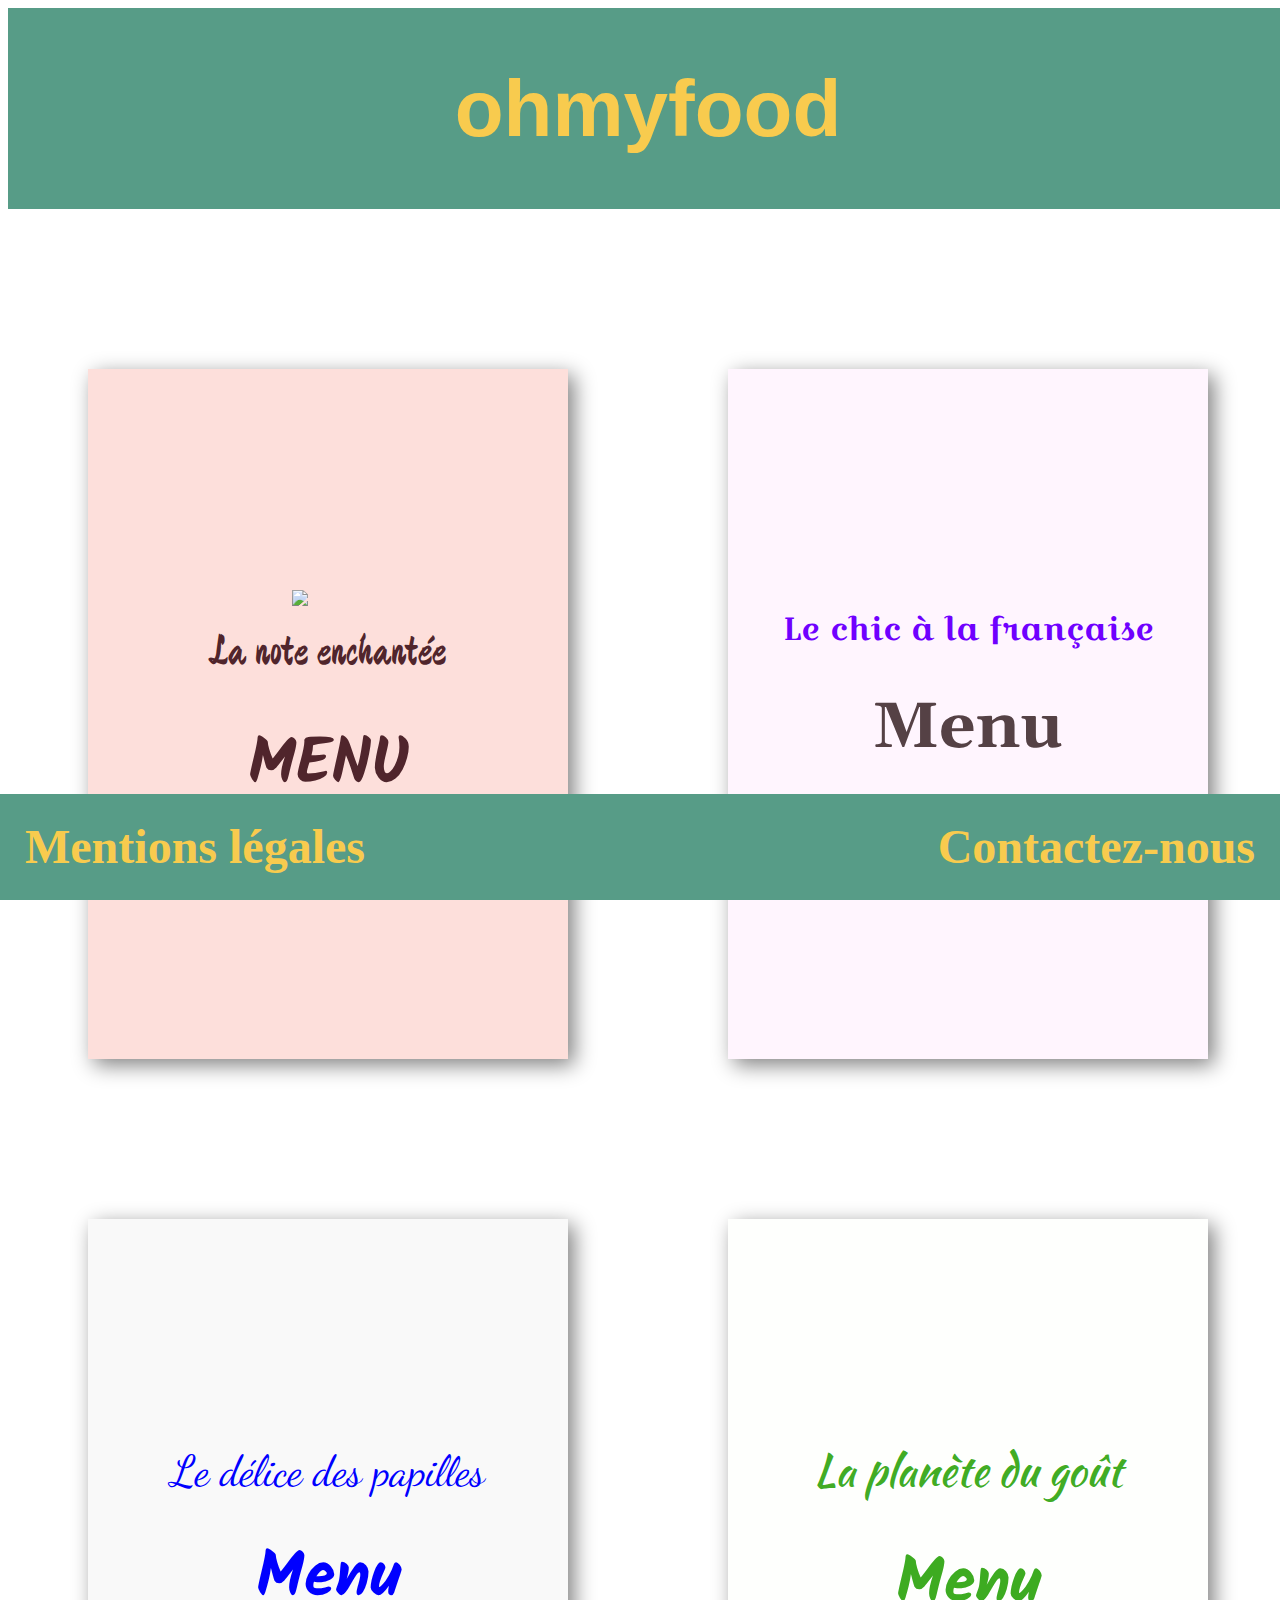
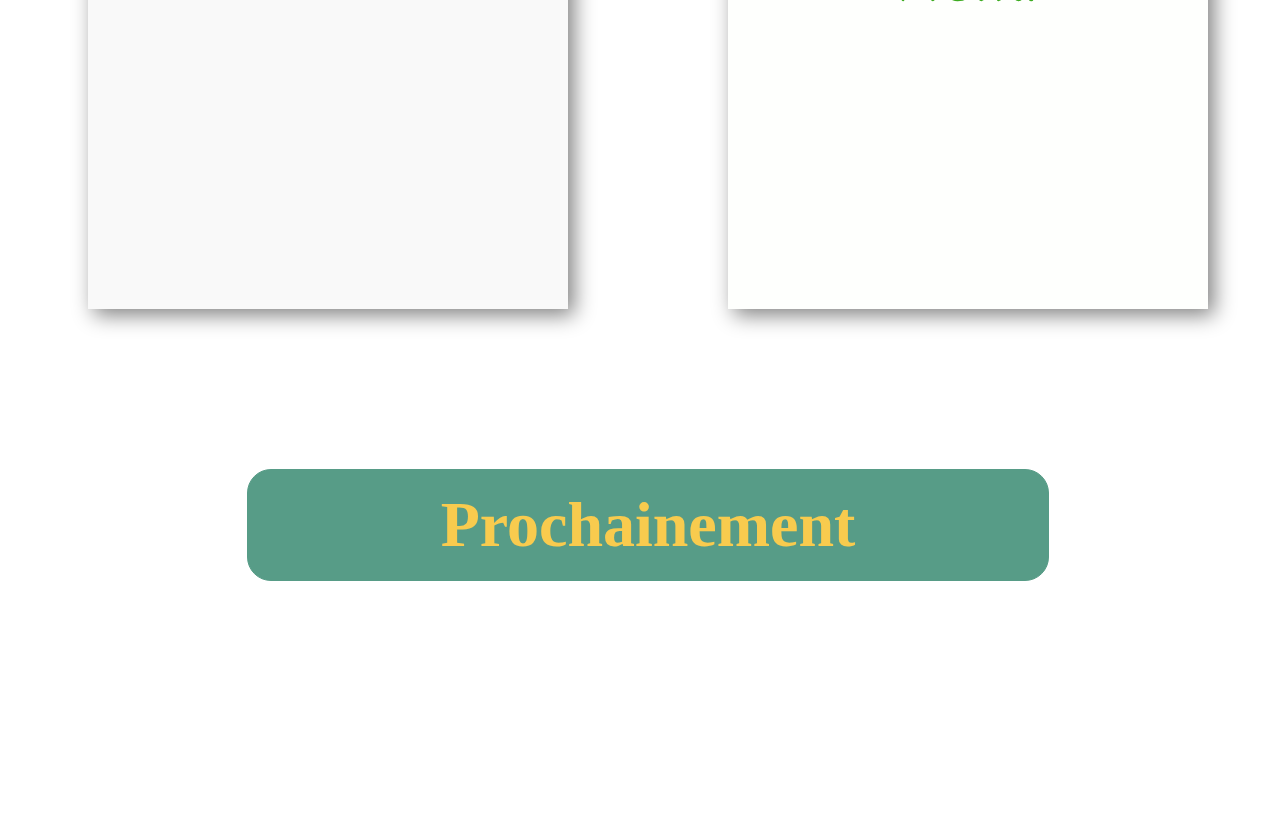
==== index.html @ 4e22b582 "animations surlignement + zoo menu" ====
<!DOCTYPE html>
<html lang="en">
<head>
    <meta charset="UTF-8">
    <meta name="viewport" content="width=device-width, initial-scale=1.0">
    <title>ohmyfood</title>
    <link rel="stylesheet" href="style.css">
    <link href="https://fonts.googleapis.com/css?family=Croissant+One&display=swap" rel="stylesheet">
    <link href="https://fonts.googleapis.com/css?family=Gelasio&display=swap" rel="stylesheet">
    <link href="https://fonts.googleapis.com/css?family=Dancing+Script&display=swap" rel="stylesheet">
    <link href="https://fonts.googleapis.com/css?family=Devonshire&display=swap" rel="stylesheet">
    <link href="https://fonts.googleapis.com/css?family=Kaushan+Script&display=swap" rel="stylesheet">
    <link href="https://fonts.googleapis.com/css?family=Kalam&display=swap" rel="stylesheet">
    <link href="https://fonts.googleapis.com/css?family=Farsan&display=swap" rel="stylesheet">
    <link href="https://fonts.googleapis.com/css?family=Roboto+Slab&display=swap" rel="stylesheet">

    

</head>
<body>
    <header class="header">
        <h1 class="header__heading">ohmyfood</h1>
    </header>

    <section class="container">
        
        <article class="menu-prev1">
            <a href="menu-1.html" class="link">
                <i class="far fa-music fa-4x"></i>
                <img src="images/Note-music.png" class="note-music">
                <p class="menu-prev1__p">La note enchantée</p>
                <h2 class="menu-prev1__h2">MENU</h2>
            </a>
        </article>
        
<!--
        <article>
            <a href="menu-1.html"><img src="images/menu-1b.png" alt="image_menu"/></a>
        </article>
-->
        <article class="menu-prev2">
            <a href="menu-2.html">
                <p class="menu-prev2__p">Le chic à la française</p>
                <h2 class="menu-prev2__h2">Menu</h2>
            </a>
        </article>


        
        <article class="menu-prev3">
            <a href="menu-3.html">
                <p class="menu-prev3__p">Le délice des papilles</p>
                <h2 class="menu-prev3__h2">Menu</h2>
            </a>
        </article>
        

        
        <article class="menu-prev4">
            <a href="menu-4.html">
                <p class="menu-prev4__p">La planète du goût</p>
                <h2 class="menu-prev4__h2">Menu</h2>
            </a>
        </article>
        

    </section>
    
    <aside class="soon">
        <div>
            <a href="soon.html"><h2>Prochainement</h2></a>
        </div>
    </aside>
    

    <footer class="">
        <a href="mentionleg.html"><h3>Mentions légales</h3></a>
        <a href="mailto:kaba.ahmed@gmail.com"><h3>Contactez-nous</h3></a>
    </footer>
</body>
</html>
---- style.css ----
@charset "UTF-8";
/*---------- Google fonts & Fontsawesome ----------*/
/* Google fonts 

font-family: 'Croissant One', cursive;
font-family: 'Gelasio', serif;
font-family: 'Dancing Script', cursive;
font-family: 'Devonshire', cursive;
font-family: 'Kaushan Script', cursive;
font-family: 'Roboto Slab', serif;
font-family: 'Kalam', cursive;
font-family: 'Farsan', cursive;
*/
/*---------- Variables ----------*/
/* variables -- couleurs principales header/ aside/ footer */
/* variables -- menu-prev--background-color*/
/* variables -- menu-prev--font-family */
/* variables -- menu-prev--color */
/* variables -- menu-prev--size par défaut */
/*---------- Selecteurs ----------*/
.btn {
  background: #579C87;
  color: #F8CB4E;
  text-align: center;
}

.btn-wide {
  width: 400px;
}

.btn-rounded {
  border-radius: 1.5rem;
}

.border {
  border: 1px black solid;
}

/*---------- @mixin ----------*/
/*@mixin menu-prev ($color){
    width: 480px;
    height: 690px;
    text-align: center;
    display: flex;
    flex-direction: column;
    justify-content: center;
    box-shadow: 6px 6px 20px grey;
    background: $color;
    margin: 5em;
    &:hover {
        opacity: 0.7;
    }
    a {
        transform: scale(1);
        transition: transform 300ms;
        &:hover {
            transform: scale(1.3);
        }
    }*/
/*transform: scale();
    transition: transform 300ms;
    &:hover {
        transform: scale(1.15);
    }*/
/*---------- propriétés css ----------*/
/*---------- body */
body {
  width: 100%;
}

/*---------- header */
.header {
  background: #579C87;
  color: #F8CB4E;
  text-align: center;
  margin-bottom: 5em;
  border: 1px #579C87 solid;
}

.header__heading {
  font-size: 5em;
  font-family: arial;
  font-weight: bold;
}

/*---------- container */
.container {
  display: -webkit-box;
  display: -ms-flexbox;
  display: flex;
  -ms-flex-wrap: wrap;
      flex-wrap: wrap;
  -webkit-box-pack: center;
      -ms-flex-pack: center;
          justify-content: center;
  margin: auto;
  margin-bottom: 5em;
  width: 100%;
}

.note-music {
  width: 15%;
  margin: auto;
  margin-bottom: 1em;
  margin-top: 2em;
}

.menu-prev1 {
  width: 480px;
  height: 690px;
  text-align: center;
  display: -webkit-box;
  display: -ms-flexbox;
  display: flex;
  -webkit-box-orient: vertical;
  -webkit-box-direction: normal;
      -ms-flex-direction: column;
          flex-direction: column;
  -webkit-box-pack: center;
      -ms-flex-pack: center;
          justify-content: center;
  -webkit-box-shadow: 6px 6px 20px grey;
          box-shadow: 6px 6px 20px grey;
  background: #fddfdb;
  margin: 5em;
  opacity: 1;
  -webkit-transition: opacity 1000ms;
  transition: opacity 1000ms;
  -webkit-transform: scale();
          transform: scale();
  -webkit-transition: -webkit-transform 300ms;
  transition: -webkit-transform 300ms;
  transition: transform 300ms;
  transition: transform 300ms, -webkit-transform 300ms;
}

.menu-prev1:hover {
  opacity: 0.5;
}

.menu-prev1 a {
  -webkit-transform: scale(1);
          transform: scale(1);
  -webkit-transition: 800ms;
  transition: 800ms;
  width: 100%;
  height: 100%;
  display: -webkit-box;
  display: -ms-flexbox;
  display: flex;
  -webkit-box-orient: vertical;
  -webkit-box-direction: normal;
      -ms-flex-direction: column;
          flex-direction: column;
  -webkit-box-pack: center;
      -ms-flex-pack: center;
          justify-content: center;
}

.menu-prev1 a:hover {
  -webkit-transform: scale(1.2);
          transform: scale(1.2);
}

.menu-prev1:hover + .link {
  -webkit-transform: scale(1.3);
          transform: scale(1.3);
}

.menu-prev1__p {
  font-family: "Devonshire", cursive;
  font-weight: normal;
  font-size: 2.7em;
  margin-bottom: -0.5em;
  margin-top: 0em;
  color: #50252c;
}

.menu-prev1__h2 {
  font-family: "Kalam", cursive;
  color: #50252c;
  font-size: 4em;
}

.menu-prev2 {
  width: 480px;
  height: 690px;
  text-align: center;
  display: -webkit-box;
  display: -ms-flexbox;
  display: flex;
  -webkit-box-orient: vertical;
  -webkit-box-direction: normal;
      -ms-flex-direction: column;
          flex-direction: column;
  -webkit-box-pack: center;
      -ms-flex-pack: center;
          justify-content: center;
  -webkit-box-shadow: 6px 6px 20px grey;
          box-shadow: 6px 6px 20px grey;
  background: #FFF5FE;
  margin: 5em;
  opacity: 1;
  -webkit-transition: opacity 1000ms;
  transition: opacity 1000ms;
}

.menu-prev2:hover {
  opacity: 0.5;
}

.menu-prev2 a {
  -webkit-transform: scale(1);
          transform: scale(1);
  -webkit-transition: 800ms;
  transition: 800ms;
  width: 100%;
  height: 100%;
  display: -webkit-box;
  display: -ms-flexbox;
  display: flex;
  -webkit-box-orient: vertical;
  -webkit-box-direction: normal;
      -ms-flex-direction: column;
          flex-direction: column;
  -webkit-box-pack: center;
      -ms-flex-pack: center;
          justify-content: center;
}

.menu-prev2 a:hover {
  -webkit-transform: scale(1.2);
          transform: scale(1.2);
}

.menu-prev2__p {
  font-family: "Croissant One", cursive;
  font-weight: normal;
  font-size: 2em;
  margin-bottom: -0.5em;
  margin-top: 0em;
  color: #6f00ff;
}

.menu-prev2__h2 {
  font-family: "Gelasio", serif;
  color: #554145;
  font-size: 4em;
}

.menu-prev3 {
  width: 480px;
  height: 690px;
  text-align: center;
  display: -webkit-box;
  display: -ms-flexbox;
  display: flex;
  -webkit-box-orient: vertical;
  -webkit-box-direction: normal;
      -ms-flex-direction: column;
          flex-direction: column;
  -webkit-box-pack: center;
      -ms-flex-pack: center;
          justify-content: center;
  -webkit-box-shadow: 6px 6px 20px grey;
          box-shadow: 6px 6px 20px grey;
  background: #F9F9F9;
  margin: 5em;
  opacity: 1;
  -webkit-transition: opacity 1000ms;
  transition: opacity 1000ms;
}

.menu-prev3:hover {
  opacity: 0.5;
}

.menu-prev3 a {
  -webkit-transform: scale(1);
          transform: scale(1);
  -webkit-transition: 800ms;
  transition: 800ms;
  width: 100%;
  height: 100%;
  display: -webkit-box;
  display: -ms-flexbox;
  display: flex;
  -webkit-box-orient: vertical;
  -webkit-box-direction: normal;
      -ms-flex-direction: column;
          flex-direction: column;
  -webkit-box-pack: center;
      -ms-flex-pack: center;
          justify-content: center;
}

.menu-prev3 a:hover {
  -webkit-transform: scale(1.2);
          transform: scale(1.2);
}

.menu-prev3__p {
  font-family: "Dancing Script", cursive;
  font-weight: normal;
  font-size: 2.7em;
  margin-bottom: -0.5em;
  margin-top: 0em;
  color: blue;
}

.menu-prev3__h2 {
  font-family: "Kalam", cursive;
  color: blue;
  font-size: 4em;
}

.menu-prev4 {
  width: 480px;
  height: 690px;
  text-align: center;
  display: -webkit-box;
  display: -ms-flexbox;
  display: flex;
  -webkit-box-orient: vertical;
  -webkit-box-direction: normal;
      -ms-flex-direction: column;
          flex-direction: column;
  -webkit-box-pack: center;
      -ms-flex-pack: center;
          justify-content: center;
  -webkit-box-shadow: 6px 6px 20px grey;
          box-shadow: 6px 6px 20px grey;
  background: #FEFFFD;
  margin: 5em;
  opacity: 1;
  -webkit-transition: opacity 1000ms;
  transition: opacity 1000ms;
}

.menu-prev4:hover {
  opacity: 0.5;
}

.menu-prev4 a {
  -webkit-transform: scale(1);
          transform: scale(1);
  -webkit-transition: 800ms;
  transition: 800ms;
  width: 100%;
  height: 100%;
  display: -webkit-box;
  display: -ms-flexbox;
  display: flex;
  -webkit-box-orient: vertical;
  -webkit-box-direction: normal;
      -ms-flex-direction: column;
          flex-direction: column;
  -webkit-box-pack: center;
      -ms-flex-pack: center;
          justify-content: center;
}

.menu-prev4 a:hover {
  -webkit-transform: scale(1.2);
          transform: scale(1.2);
}

.menu-prev4__p {
  font-family: "Kaushan Script", cursive;
  font-weight: normal;
  font-size: 2.7em;
  margin-bottom: -0.5em;
  margin-top: 0em;
  color: rgba(59, 170, 31, 0.993);
}

.menu-prev4__h2 {
  font-family: "Kalam", cursive;
  color: rgba(59, 170, 31, 0.993);
  font-size: 4em;
}

/*---------- Prochainement */
.soon {
  background: #579C87;
  color: #F8CB4E;
  text-align: center;
  width: 800px;
  margin: auto;
  margin-bottom: 15em;
  line-height: 0.2rem;
  border-radius: 1.5rem;
  border: 1px #579C87 solid;
}

.soon h2 {
  font-size: 4rem;
}

/*---------- Footer */
footer {
  background: #579C87;
  display: -webkit-box;
  display: -ms-flexbox;
  display: flex;
  -webkit-box-pack: justify;
      -ms-flex-pack: justify;
          justify-content: space-between;
  padding-left: 1.5em;
  padding-right: 1.5em;
  line-height: 0.5rem;
  position: fixed;
  bottom: 0em;
  right: 0em;
  left: 0em;
  border: 1px #579C87 solid;
}

h3 {
  font-size: 3rem;
  text-align: justify;
}

a {
  text-decoration: none;
  color: #F8CB4E;
}
/*# sourceMappingURL=style.css.map */
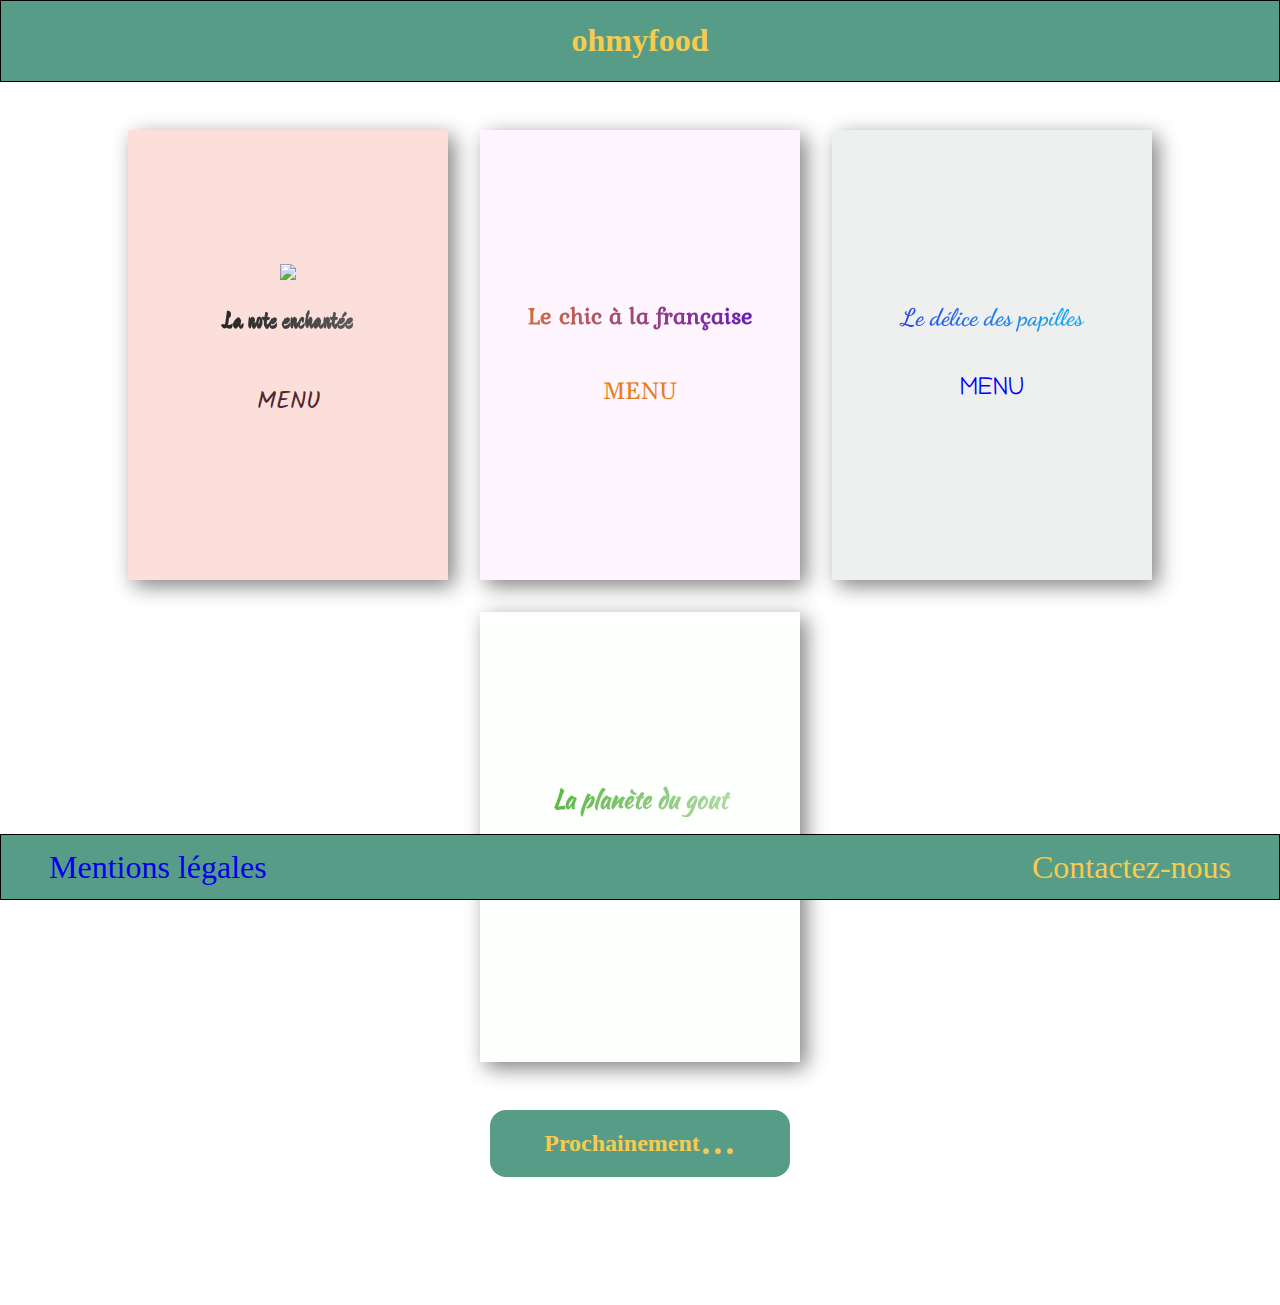
==== commit e7ea19b5: "modification police" ====
--- a/index.html
+++ b/index.html
@@ -1,81 +1,74 @@
 <!DOCTYPE html>
-<html lang="en">
+<html lang="fr">
 <head>
     <meta charset="UTF-8">
     <meta name="viewport" content="width=device-width, initial-scale=1.0">
     <title>ohmyfood</title>
     <link rel="stylesheet" href="style.css">
-    <link href="https://fonts.googleapis.com/css?family=Croissant+One&display=swap" rel="stylesheet">
-    <link href="https://fonts.googleapis.com/css?family=Gelasio&display=swap" rel="stylesheet">
-    <link href="https://fonts.googleapis.com/css?family=Dancing+Script&display=swap" rel="stylesheet">
-    <link href="https://fonts.googleapis.com/css?family=Devonshire&display=swap" rel="stylesheet">
-    <link href="https://fonts.googleapis.com/css?family=Kaushan+Script&display=swap" rel="stylesheet">
-    <link href="https://fonts.googleapis.com/css?family=Kalam&display=swap" rel="stylesheet">
-    <link href="https://fonts.googleapis.com/css?family=Farsan&display=swap" rel="stylesheet">
-    <link href="https://fonts.googleapis.com/css?family=Roboto+Slab&display=swap" rel="stylesheet">
-
-    
-
+    <link href="https://fonts.googleapis.com/css?family=Kaushan+Script%7CChilanka%7CDancing+Script:500%7CKurale%7CAbril+Fatface%7CItim%7CDevonshire%7CMontserrat:400,500,600,700&display=swap" rel="stylesheet">
+    <link href="https://fonts.googleapis.com/css?family=Gelasio|Kalam&display=swap" rel="stylesheet">
 </head>
 <body>
-    <header class="header">
-        <h1 class="header__heading">ohmyfood</h1>
+    <header class="main_header">
+        <h1 class="main_header__heading">ohmyfood</h1>
     </header>
 
     <section class="container">
-        
-        <article class="menu-prev1">
-            <a href="menu-1.html" class="link">
-                <i class="far fa-music fa-4x"></i>
-                <img src="images/Note-music.png" class="note-music">
-                <p class="menu-prev1__p">La note enchantée</p>
-                <h2 class="menu-prev1__h2">MENU</h2>
+        <article class="menu menu1">
+            <a href="menu1.html">
+                <div class="menu__ico"><img src="images/Note-music.png" class="note_music"></div>
+                <h2 class="menu__titre">La note enchantée</h2>
+                <p class="menu__txt">MENU</p>
             </a>
         </article>
-        
-<!--
-        <article>
-            <a href="menu-1.html"><img src="images/menu-1b.png" alt="image_menu"/></a>
+
+        <article class="menu menu2">
+            <a href="menu2.html">
+                <div class="menu__ico"></div>
+                <h2 class="menu__titre">Le chic à la française</h2>
+                <p class="menu__txt">MENU</p>
+            </a>
         </article>
--->
-        <article class="menu-prev2">
-            <a href="menu-2.html">
-                <p class="menu-prev2__p">Le chic à la française</p>
-                <h2 class="menu-prev2__h2">Menu</h2>
+
+        <article class="menu menu3">
+            <a href="menu3.html">
+                <div class="menu__ico"></div>
+                <h2 class="menu__titre">Le délice des papilles</h2>
+                <p class="menu__txt">MENU</p>
+            </a>
+        </article>
+
+        <article class="menu menu4">
+            <a href="menu4.html">
+                <div class="menu__ico"></div>
+                <h2 class="menu__titre">La planète du gout</h2>
+                <p class="menu__txt">MENU</p>
             </a>
         </article>
 
 
-        
-        <article class="menu-prev3">
-            <a href="menu-3.html">
-                <p class="menu-prev3__p">Le délice des papilles</p>
-                <h2 class="menu-prev3__h2">Menu</h2>
-            </a>
-        </article>
-        
+    </section>
 
-        
-        <article class="menu-prev4">
-            <a href="menu-4.html">
-                <p class="menu-prev4__p">La planète du goût</p>
-                <h2 class="menu-prev4__h2">Menu</h2>
-            </a>
-        </article>
-        
-
-    </section>
-    
     <aside class="soon">
         <div>
-            <a href="soon.html"><h2>Prochainement</h2></a>
+            <h2>Prochainement</h2>
         </div>
+        <div class="loading-dots">
+            <div class="loading-dots__dot">.</div>
+            <div class="loading-dots__dot">.</div>
+            <div class="loading-dots__dot">.</div>
+        </div>
+            
     </aside>
+
+    <footer>
+        <div class="link">
+            <a href="mentionleg.html"> Mentions légales</a>
+        </div>
+        <div class="link">
+            <a>Contactez-nous</a>
+        </div>
+    </footer>
     
-
-    <footer class="">
-        <a href="mentionleg.html"><h3>Mentions légales</h3></a>
-        <a href="mailto:kaba.ahmed@gmail.com"><h3>Contactez-nous</h3></a>
-    </footer>
 </body>
 </html>--- a/style.css
+++ b/style.css
@@ -1,89 +1,110 @@
-@charset "UTF-8";
-/*---------- Google fonts & Fontsawesome ----------*/
-/* Google fonts 
-
-font-family: 'Croissant One', cursive;
-font-family: 'Gelasio', serif;
-font-family: 'Dancing Script', cursive;
-font-family: 'Devonshire', cursive;
-font-family: 'Kaushan Script', cursive;
-font-family: 'Roboto Slab', serif;
-font-family: 'Kalam', cursive;
-font-family: 'Farsan', cursive;
-*/
-/*---------- Variables ----------*/
-/* variables -- couleurs principales header/ aside/ footer */
-/* variables -- menu-prev--background-color*/
-/* variables -- menu-prev--font-family */
-/* variables -- menu-prev--color */
-/* variables -- menu-prev--size par défaut */
-/*---------- Selecteurs ----------*/
-.btn {
-  background: #579C87;
-  color: #F8CB4E;
-  text-align: center;
-}
-
-.btn-wide {
-  width: 400px;
-}
-
-.btn-rounded {
-  border-radius: 1.5rem;
-}
-
-.border {
-  border: 1px black solid;
-}
-
-/*---------- @mixin ----------*/
-/*@mixin menu-prev ($color){
-    width: 480px;
-    height: 690px;
-    text-align: center;
-    display: flex;
-    flex-direction: column;
-    justify-content: center;
-    box-shadow: 6px 6px 20px grey;
-    background: $color;
-    margin: 5em;
-    &:hover {
-        opacity: 0.7;
-    }
-    a {
-        transform: scale(1);
-        transition: transform 300ms;
-        &:hover {
-            transform: scale(1.3);
-        }
-    }*/
-/*transform: scale();
-    transition: transform 300ms;
-    &:hover {
-        transform: scale(1.15);
-    }*/
-/*---------- propriétés css ----------*/
-/*---------- body */
+/*
+$header__heading--font-family: arial;
+$menu1-p--font-family: 'Devonshire', cursive;
+$menu1-h2--font-family: 'Kalam', cursive;
+$menu2-p--font-family: 'Croissant One', cursive;
+$menu2-h2--font-family: 'Gelasio', serif;
+$menu3-p--font-family: 'Dancing Script', cursive;
+$menu3-h2--font-family:'Kalam', cursive;
+$menu4-p--font-family: 'Kaushan Script', cursive;
+$menu4-h2--font-family: 'Kalam', cursive;*/
+@-webkit-keyframes dot-anim {
+  0% {
+    opacity: 0.4;
+    -webkit-transform: scale(1, 1);
+            transform: scale(1, 1);
+  }
+  50% {
+    opacity: 1;
+    -webkit-transform: scale(1.2, 1.2);
+            transform: scale(1.2, 1.2);
+  }
+  0% {
+    opacity: 0.4;
+    -webkit-transform: scale(1, 1);
+            transform: scale(1, 1);
+  }
+}
+@keyframes dot-anim {
+  0% {
+    opacity: 0.4;
+    -webkit-transform: scale(1, 1);
+            transform: scale(1, 1);
+  }
+  50% {
+    opacity: 1;
+    -webkit-transform: scale(1.2, 1.2);
+            transform: scale(1.2, 1.2);
+  }
+  0% {
+    opacity: 0.4;
+    -webkit-transform: scale(1, 1);
+            transform: scale(1, 1);
+  }
+}
+
+@-webkit-keyframes shake {
+  0% {
+    -webkit-transform: rotate(0.8deg);
+            transform: rotate(0.8deg);
+  }
+  50% {
+    -webkit-transform: rotate(-0.8deg);
+            transform: rotate(-0.8deg);
+  }
+  100% {
+    -webkit-transform: rotate(0.8deg);
+            transform: rotate(0.8deg);
+  }
+}
+
+@keyframes shake {
+  0% {
+    -webkit-transform: rotate(0.8deg);
+            transform: rotate(0.8deg);
+  }
+  50% {
+    -webkit-transform: rotate(-0.8deg);
+            transform: rotate(-0.8deg);
+  }
+  100% {
+    -webkit-transform: rotate(0.8deg);
+            transform: rotate(0.8deg);
+  }
+}
+
 body {
   width: 100%;
-}
-
-/*---------- header */
-.header {
-  background: #579C87;
+  margin: 0;
+  display: -webkit-box;
+  display: -ms-flexbox;
+  display: flex;
+  -webkit-box-orient: vertical;
+  -webkit-box-direction: normal;
+      -ms-flex-direction: column;
+          flex-direction: column;
+  -webkit-box-pack: justify;
+      -ms-flex-pack: justify;
+          justify-content: space-between;
+}
+
+body a {
+  text-decoration: none;
+}
+
+.main_header {
+  border: 1px black solid;
+  margin-top: 0px;
+  background-color: #579C87;
+  text-align: center;
+  margin-bottom: 2em;
+}
+
+.main_header__heading {
   color: #F8CB4E;
-  text-align: center;
-  margin-bottom: 5em;
-  border: 1px #579C87 solid;
-}
-
-.header__heading {
-  font-size: 5em;
-  font-family: arial;
-  font-weight: bold;
-}
-
-/*---------- container */
+  cursor: pointer;
+}
+
 .container {
   display: -webkit-box;
   display: -ms-flexbox;
@@ -93,22 +114,14 @@
   -webkit-box-pack: center;
       -ms-flex-pack: center;
           justify-content: center;
-  margin: auto;
-  margin-bottom: 5em;
-  width: 100%;
-}
-
-.note-music {
-  width: 15%;
-  margin: auto;
-  margin-bottom: 1em;
-  margin-top: 2em;
-}
-
-.menu-prev1 {
-  width: 480px;
-  height: 690px;
-  text-align: center;
+  margin-bottom: 2em;
+}
+
+.menu {
+  background-color: grey;
+  width: 320px;
+  height: 450px;
+  margin: 1em;
   display: -webkit-box;
   display: -ms-flexbox;
   display: flex;
@@ -119,30 +132,19 @@
   -webkit-box-pack: center;
       -ms-flex-pack: center;
           justify-content: center;
+  text-align: center;
   -webkit-box-shadow: 6px 6px 20px grey;
           box-shadow: 6px 6px 20px grey;
-  background: #fddfdb;
-  margin: 5em;
-  opacity: 1;
-  -webkit-transition: opacity 1000ms;
-  transition: opacity 1000ms;
-  -webkit-transform: scale();
-          transform: scale();
-  -webkit-transition: -webkit-transform 300ms;
-  transition: -webkit-transform 300ms;
-  transition: transform 300ms;
-  transition: transform 300ms, -webkit-transform 300ms;
-}
-
-.menu-prev1:hover {
-  opacity: 0.5;
-}
-
-.menu-prev1 a {
-  -webkit-transform: scale(1);
-          transform: scale(1);
-  -webkit-transition: 800ms;
-  transition: 800ms;
+  cursor: pointer;
+  -webkit-transition: 500ms;
+  transition: 500ms;
+}
+
+.menu:hover {
+  opacity: 0.7;
+}
+
+.menu a {
   width: 100%;
   height: 100%;
   display: -webkit-box;
@@ -155,37 +157,35 @@
   -webkit-box-pack: center;
       -ms-flex-pack: center;
           justify-content: center;
-}
-
-.menu-prev1 a:hover {
+  -webkit-transition: 800ms;
+  transition: 800ms;
+}
+
+.menu a:hover {
   -webkit-transform: scale(1.2);
           transform: scale(1.2);
 }
 
-.menu-prev1:hover + .link {
-  -webkit-transform: scale(1.3);
-          transform: scale(1.3);
-}
-
-.menu-prev1__p {
-  font-family: "Devonshire", cursive;
-  font-weight: normal;
-  font-size: 2.7em;
-  margin-bottom: -0.5em;
-  margin-top: 0em;
-  color: #50252c;
-}
-
-.menu-prev1__h2 {
-  font-family: "Kalam", cursive;
-  color: #50252c;
-  font-size: 4em;
-}
-
-.menu-prev2 {
-  width: 480px;
-  height: 690px;
-  text-align: center;
+.menu a img {
+  width: 20%;
+}
+
+.menu a h2 {
+  color: black;
+  font-family: arial;
+}
+
+.menu a p {
+  color: black;
+  font-family: arial;
+  font-size: 1.5em;
+}
+
+.menu1 {
+  background-color: #FCDFDB;
+  width: 320px;
+  height: 450px;
+  margin: 1em;
   display: -webkit-box;
   display: -ms-flexbox;
   display: flex;
@@ -196,24 +196,19 @@
   -webkit-box-pack: center;
       -ms-flex-pack: center;
           justify-content: center;
+  text-align: center;
   -webkit-box-shadow: 6px 6px 20px grey;
           box-shadow: 6px 6px 20px grey;
-  background: #FFF5FE;
-  margin: 5em;
-  opacity: 1;
-  -webkit-transition: opacity 1000ms;
-  transition: opacity 1000ms;
-}
-
-.menu-prev2:hover {
-  opacity: 0.5;
-}
-
-.menu-prev2 a {
-  -webkit-transform: scale(1);
-          transform: scale(1);
-  -webkit-transition: 800ms;
-  transition: 800ms;
+  cursor: pointer;
+  -webkit-transition: 500ms;
+  transition: 500ms;
+}
+
+.menu1:hover {
+  opacity: 0.7;
+}
+
+.menu1 a {
   width: 100%;
   height: 100%;
   display: -webkit-box;
@@ -226,32 +221,41 @@
   -webkit-box-pack: center;
       -ms-flex-pack: center;
           justify-content: center;
-}
-
-.menu-prev2 a:hover {
+  -webkit-transition: 800ms;
+  transition: 800ms;
+}
+
+.menu1 a:hover {
   -webkit-transform: scale(1.2);
           transform: scale(1.2);
 }
 
-.menu-prev2__p {
-  font-family: "Croissant One", cursive;
-  font-weight: normal;
-  font-size: 2em;
-  margin-bottom: -0.5em;
-  margin-top: 0em;
-  color: #6f00ff;
-}
-
-.menu-prev2__h2 {
-  font-family: "Gelasio", serif;
-  color: #554145;
-  font-size: 4em;
-}
-
-.menu-prev3 {
-  width: 480px;
-  height: 690px;
-  text-align: center;
+.menu1 a img {
+  width: 20%;
+}
+
+.menu1 a h2 {
+  color: #50252c;
+  font-family: "Devonshire";
+}
+
+.menu1 a p {
+  color: #50252c;
+  font-family: "kalam";
+  font-size: 1.5em;
+}
+
+.menu1 h2 {
+  background: -webkit-gradient(linear, left top, right top, from(black), to(grey));
+  -webkit-background-clip: text;
+  -webkit-text-fill-color: transparent;
+}
+
+.menu2 {
+  background-color: #FFF5FE;
+  width: 320px;
+  height: 450px;
+  margin: 1em;
   display: -webkit-box;
   display: -ms-flexbox;
   display: flex;
@@ -262,24 +266,19 @@
   -webkit-box-pack: center;
       -ms-flex-pack: center;
           justify-content: center;
+  text-align: center;
   -webkit-box-shadow: 6px 6px 20px grey;
           box-shadow: 6px 6px 20px grey;
-  background: #F9F9F9;
-  margin: 5em;
-  opacity: 1;
-  -webkit-transition: opacity 1000ms;
-  transition: opacity 1000ms;
-}
-
-.menu-prev3:hover {
-  opacity: 0.5;
-}
-
-.menu-prev3 a {
-  -webkit-transform: scale(1);
-          transform: scale(1);
-  -webkit-transition: 800ms;
-  transition: 800ms;
+  cursor: pointer;
+  -webkit-transition: 500ms;
+  transition: 500ms;
+}
+
+.menu2:hover {
+  opacity: 0.7;
+}
+
+.menu2 a {
   width: 100%;
   height: 100%;
   display: -webkit-box;
@@ -292,32 +291,41 @@
   -webkit-box-pack: center;
       -ms-flex-pack: center;
           justify-content: center;
-}
-
-.menu-prev3 a:hover {
+  -webkit-transition: 800ms;
+  transition: 800ms;
+}
+
+.menu2 a:hover {
   -webkit-transform: scale(1.2);
           transform: scale(1.2);
 }
 
-.menu-prev3__p {
-  font-family: "Dancing Script", cursive;
-  font-weight: normal;
-  font-size: 2.7em;
-  margin-bottom: -0.5em;
-  margin-top: 0em;
-  color: blue;
-}
-
-.menu-prev3__h2 {
-  font-family: "Kalam", cursive;
-  color: blue;
-  font-size: 4em;
-}
-
-.menu-prev4 {
-  width: 480px;
-  height: 690px;
-  text-align: center;
+.menu2 a img {
+  width: 20%;
+}
+
+.menu2 a h2 {
+  color: #6f00ff;
+  font-family: "Kurale";
+}
+
+.menu2 a p {
+  color: #E67E22;
+  font-family: "gelasio";
+  font-size: 1.5em;
+}
+
+.menu2 h2 {
+  background: -webkit-gradient(linear, left top, right top, from(#E67E22), to(#510AD5));
+  -webkit-background-clip: text;
+  -webkit-text-fill-color: transparent;
+}
+
+.menu3 {
+  background-color: #EEEFEF;
+  width: 320px;
+  height: 450px;
+  margin: 1em;
   display: -webkit-box;
   display: -ms-flexbox;
   display: flex;
@@ -328,24 +336,19 @@
   -webkit-box-pack: center;
       -ms-flex-pack: center;
           justify-content: center;
+  text-align: center;
   -webkit-box-shadow: 6px 6px 20px grey;
           box-shadow: 6px 6px 20px grey;
-  background: #FEFFFD;
-  margin: 5em;
-  opacity: 1;
-  -webkit-transition: opacity 1000ms;
-  transition: opacity 1000ms;
-}
-
-.menu-prev4:hover {
-  opacity: 0.5;
-}
-
-.menu-prev4 a {
-  -webkit-transform: scale(1);
-          transform: scale(1);
-  -webkit-transition: 800ms;
-  transition: 800ms;
+  cursor: pointer;
+  -webkit-transition: 500ms;
+  transition: 500ms;
+}
+
+.menu3:hover {
+  opacity: 0.7;
+}
+
+.menu3 a {
   width: 100%;
   height: 100%;
   display: -webkit-box;
@@ -358,48 +361,153 @@
   -webkit-box-pack: center;
       -ms-flex-pack: center;
           justify-content: center;
-}
-
-.menu-prev4 a:hover {
+  -webkit-transition: 800ms;
+  transition: 800ms;
+}
+
+.menu3 a:hover {
   -webkit-transform: scale(1.2);
           transform: scale(1.2);
 }
 
-.menu-prev4__p {
-  font-family: "Kaushan Script", cursive;
-  font-weight: normal;
-  font-size: 2.7em;
-  margin-bottom: -0.5em;
-  margin-top: 0em;
+.menu3 a img {
+  width: 20%;
+}
+
+.menu3 a h2 {
+  color: blue;
+  font-family: "Dancing Script";
+}
+
+.menu3 a p {
+  color: blue;
+  font-family: "Chilanka";
+  font-size: 1.5em;
+}
+
+.menu3 h2 {
+  background: -webkit-gradient(linear, left top, right top, from(#2f22e6), to(#11d3ec));
+  -webkit-background-clip: text;
+  -webkit-text-fill-color: transparent;
+}
+
+.menu4 {
+  background-color: #FDFFFC;
+  width: 320px;
+  height: 450px;
+  margin: 1em;
+  display: -webkit-box;
+  display: -ms-flexbox;
+  display: flex;
+  -webkit-box-orient: vertical;
+  -webkit-box-direction: normal;
+      -ms-flex-direction: column;
+          flex-direction: column;
+  -webkit-box-pack: center;
+      -ms-flex-pack: center;
+          justify-content: center;
+  text-align: center;
+  -webkit-box-shadow: 6px 6px 20px grey;
+          box-shadow: 6px 6px 20px grey;
+  cursor: pointer;
+  -webkit-transition: 500ms;
+  transition: 500ms;
+}
+
+.menu4:hover {
+  opacity: 0.7;
+}
+
+.menu4 a {
+  width: 100%;
+  height: 100%;
+  display: -webkit-box;
+  display: -ms-flexbox;
+  display: flex;
+  -webkit-box-orient: vertical;
+  -webkit-box-direction: normal;
+      -ms-flex-direction: column;
+          flex-direction: column;
+  -webkit-box-pack: center;
+      -ms-flex-pack: center;
+          justify-content: center;
+  -webkit-transition: 800ms;
+  transition: 800ms;
+}
+
+.menu4 a:hover {
+  -webkit-transform: scale(1.2);
+          transform: scale(1.2);
+}
+
+.menu4 a img {
+  width: 20%;
+}
+
+.menu4 a h2 {
   color: rgba(59, 170, 31, 0.993);
-}
-
-.menu-prev4__h2 {
-  font-family: "Kalam", cursive;
+  font-family: "Kaushan Script";
+}
+
+.menu4 a p {
   color: rgba(59, 170, 31, 0.993);
-  font-size: 4em;
-}
-
-/*---------- Prochainement */
+  font-family: "Chilanka";
+  font-size: 1.5em;
+}
+
+.menu4 h2 {
+  background: -webkit-gradient(linear, left top, right top, from(rgba(59, 170, 31, 0.993)), to(rgba(207, 230, 201, 0.993)));
+  -webkit-background-clip: text;
+  -webkit-text-fill-color: transparent;
+}
+
 .soon {
-  background: #579C87;
+  background-color: #579C87;
+  width: 300px;
+  margin: auto;
+  margin-bottom: 8em;
+  border-radius: 1em;
+  display: -webkit-box;
+  display: -ms-flexbox;
+  display: flex;
+  -webkit-box-pack: center;
+      -ms-flex-pack: center;
+          justify-content: center;
+  text-align: center;
+  cursor: pointer;
+}
+
+.soon h2 {
   color: #F8CB4E;
-  text-align: center;
-  width: 800px;
-  margin: auto;
-  margin-bottom: 15em;
-  line-height: 0.2rem;
-  border-radius: 1.5rem;
-  border: 1px #579C87 solid;
-}
-
-.soon h2 {
-  font-size: 4rem;
-}
-
-/*---------- Footer */
+}
+
+.soon .loading-dots {
+  display: -webkit-box;
+  display: -ms-flexbox;
+  display: flex;
+  font-size: 3em;
+}
+
+.soon .loading-dots__dot {
+  color: #F8CB4E;
+  -webkit-animation: dot-anim 1.5s infinite;
+          animation: dot-anim 1.5s infinite;
+}
+
+.soon .loading-dots__dot:nth-child(2) {
+  -webkit-animation-delay: 0.5s;
+          animation-delay: 0.5s;
+}
+
+.soon .loading-dots__dot:nth-child(3) {
+  -webkit-animation-delay: 1s;
+          animation-delay: 1s;
+}
+
 footer {
-  background: #579C87;
+  border: 1px solid black;
+  background-color: #579C87;
+  color: #F8CB4E;
   display: -webkit-box;
   display: -ms-flexbox;
   display: flex;
@@ -408,21 +516,700 @@
           justify-content: space-between;
   padding-left: 1.5em;
   padding-right: 1.5em;
-  line-height: 0.5rem;
+  line-height: 2em;
   position: fixed;
-  bottom: 0em;
-  right: 0em;
-  left: 0em;
-  border: 1px #579C87 solid;
-}
-
-h3 {
-  font-size: 3rem;
-  text-align: justify;
-}
-
-a {
-  text-decoration: none;
-  color: #F8CB4E;
+  bottom: 0;
+  right: 0;
+  left: 0;
+  font-size: 2em;
+}
+
+footer .link {
+  cursor: pointer;
+}
+
+footer .link:hover {
+  -webkit-animation: shake 200ms infinite;
+          animation: shake 200ms infinite;
+}
+
+.separateur {
+  width: 25%;
+  height: 50%;
+}
+
+.carte-menu {
+  -webkit-box-shadow: 6px 6px 20px grey;
+          box-shadow: 6px 6px 20px grey;
+  width: 70%;
+  margin: auto;
+  margin-bottom: 8em;
+  padding-top: 2em;
+  text-align: center;
+  font-family: arial;
+  color: black;
+  background-color: white;
+}
+
+.carte-menu .menu-header__img {
+  width: 8%;
+}
+
+.carte-menu .menu-header__heading {
+  color: black;
+  font-family: "arial";
+  font-size: 3em;
+}
+
+.carte-menu .menu-theme__heading {
+  display: -webkit-box;
+  display: -ms-flexbox;
+  display: flex;
+  -ms-flex-pack: distribute;
+      justify-content: space-around;
+  -webkit-box-align: center;
+      -ms-flex-align: center;
+          align-items: center;
+  /*h2 {
+              //color: red;
+              &::after {
+                  content: "";
+                  display: block;
+                  border: 2px red solid;
+                  transform: scaleX(0);
+                  transform-origin: left;
+                  transition: 500ms;
+              }
+              &:hover {
+                  &::after {
+                      transform: scaleX(1);
+                  }
+              }
+          }*/
+}
+
+.carte-menu .menu-theme__plat {
+  display: -webkit-box;
+  display: -ms-flexbox;
+  display: flex;
+  -webkit-box-pack: justify;
+      -ms-flex-pack: justify;
+          justify-content: space-between;
+  padding-left: 6em;
+  padding-right: 6em;
+}
+
+.carte-menu .menu-theme__plat .prix {
+  font-weight: bold;
+}
+
+.carte-menu1 {
+  -webkit-box-shadow: 6px 6px 20px grey;
+          box-shadow: 6px 6px 20px grey;
+  width: 70%;
+  margin: auto;
+  margin-bottom: 8em;
+  padding-top: 2em;
+  text-align: center;
+  font-family: "kalam";
+  color: #50252c;
+  background-color: #FCDFDB;
+}
+
+.carte-menu1 .menu-header__img {
+  width: 8%;
+}
+
+.carte-menu1 .menu-header__heading {
+  color: #50252c;
+  font-family: "Devonshire";
+  font-size: 3em;
+}
+
+.carte-menu1 .menu-theme__heading {
+  display: -webkit-box;
+  display: -ms-flexbox;
+  display: flex;
+  -ms-flex-pack: distribute;
+      justify-content: space-around;
+  -webkit-box-align: center;
+      -ms-flex-align: center;
+          align-items: center;
+  /*h2 {
+              //color: red;
+              &::after {
+                  content: "";
+                  display: block;
+                  border: 2px red solid;
+                  transform: scaleX(0);
+                  transform-origin: left;
+                  transition: 500ms;
+              }
+              &:hover {
+                  &::after {
+                      transform: scaleX(1);
+                  }
+              }
+          }*/
+}
+
+.carte-menu1 .menu-theme__plat {
+  display: -webkit-box;
+  display: -ms-flexbox;
+  display: flex;
+  -webkit-box-pack: justify;
+      -ms-flex-pack: justify;
+          justify-content: space-between;
+  padding-left: 6em;
+  padding-right: 6em;
+}
+
+.carte-menu1 .menu-theme__plat .prix {
+  font-weight: bold;
+}
+
+.carte-menu1 .menu-theme:nth-child(2) {
+  color: -theme1-color;
+}
+
+.carte-menu1 .menu-theme:nth-child(2) h3::after {
+  content: "";
+  display: block;
+  border: 2px -theme1-color solid;
+  -webkit-transform: scaleX(0);
+          transform: scaleX(0);
+  -webkit-transform-origin: left;
+          transform-origin: left;
+  -webkit-transition: 500ms;
+  transition: 500ms;
+}
+
+.carte-menu1 .menu-theme:nth-child(2) h3:hover::after {
+  -webkit-transform: scaleX(1);
+          transform: scaleX(1);
+}
+
+.carte-menu1 .menu-theme:nth-child(3) {
+  color: -theme2-color;
+}
+
+.carte-menu1 .menu-theme:nth-child(3) h3::after {
+  content: "";
+  display: block;
+  border: 2px -theme2-color solid;
+  -webkit-transform: scaleX(0);
+          transform: scaleX(0);
+  -webkit-transform-origin: left;
+          transform-origin: left;
+  -webkit-transition: 500ms;
+  transition: 500ms;
+}
+
+.carte-menu1 .menu-theme:nth-child(3) h3:hover::after {
+  -webkit-transform: scaleX(1);
+          transform: scaleX(1);
+}
+
+.carte-menu1 .menu-theme:nth-child(4) {
+  color: -theme3-color;
+}
+
+.carte-menu1 .menu-theme:nth-child(4) h3::after {
+  content: "";
+  display: block;
+  border: 2px -theme3-color solid;
+  -webkit-transform: scaleX(0);
+          transform: scaleX(0);
+  -webkit-transform-origin: left;
+          transform-origin: left;
+  -webkit-transition: 500ms;
+  transition: 500ms;
+}
+
+.carte-menu1 .menu-theme:nth-child(4) h3:hover::after {
+  -webkit-transform: scaleX(1);
+          transform: scaleX(1);
+}
+
+.carte-menu2 {
+  -webkit-box-shadow: 6px 6px 20px grey;
+          box-shadow: 6px 6px 20px grey;
+  width: 70%;
+  margin: auto;
+  margin-bottom: 8em;
+  padding-top: 2em;
+  text-align: center;
+  font-family: "gelasio";
+  color: #E67E22;
+  background-color: #FFF5FE;
+}
+
+.carte-menu2 .menu-header__img {
+  width: 8%;
+}
+
+.carte-menu2 .menu-header__heading {
+  color: #6f00ff;
+  font-family: "Kurale";
+  font-size: 3em;
+}
+
+.carte-menu2 .menu-theme__heading {
+  display: -webkit-box;
+  display: -ms-flexbox;
+  display: flex;
+  -ms-flex-pack: distribute;
+      justify-content: space-around;
+  -webkit-box-align: center;
+      -ms-flex-align: center;
+          align-items: center;
+  /*h2 {
+              //color: red;
+              &::after {
+                  content: "";
+                  display: block;
+                  border: 2px red solid;
+                  transform: scaleX(0);
+                  transform-origin: left;
+                  transition: 500ms;
+              }
+              &:hover {
+                  &::after {
+                      transform: scaleX(1);
+                  }
+              }
+          }*/
+}
+
+.carte-menu2 .menu-theme__plat {
+  display: -webkit-box;
+  display: -ms-flexbox;
+  display: flex;
+  -webkit-box-pack: justify;
+      -ms-flex-pack: justify;
+          justify-content: space-between;
+  padding-left: 6em;
+  padding-right: 6em;
+}
+
+.carte-menu2 .menu-theme__plat .prix {
+  font-weight: bold;
+}
+
+.carte-menu2 .menu-header__heading {
+  background: -webkit-gradient(linear, left top, right top, from(#E67E22), to(#510AD5));
+  -webkit-background-clip: text;
+  -webkit-text-fill-color: transparent;
+}
+
+.carte-menu2 .menu-theme:nth-child(2) {
+  color: #C67413;
+}
+
+.carte-menu2 .menu-theme:nth-child(2) h3::after {
+  content: "";
+  display: block;
+  border: 2px #C67413 solid;
+  -webkit-transform: scaleX(0);
+          transform: scaleX(0);
+  -webkit-transform-origin: left;
+          transform-origin: left;
+  -webkit-transition: 500ms;
+  transition: 500ms;
+}
+
+.carte-menu2 .menu-theme:nth-child(2) h3:hover::after {
+  -webkit-transform: scaleX(1);
+          transform: scaleX(1);
+}
+
+.carte-menu2 .menu-theme:nth-child(3) {
+  color: #A66798;
+}
+
+.carte-menu2 .menu-theme:nth-child(3) h3::after {
+  content: "";
+  display: block;
+  border: 2px #A66798 solid;
+  -webkit-transform: scaleX(0);
+          transform: scaleX(0);
+  -webkit-transform-origin: left;
+          transform-origin: left;
+  -webkit-transition: 500ms;
+  transition: 500ms;
+}
+
+.carte-menu2 .menu-theme:nth-child(3) h3:hover::after {
+  -webkit-transform: scaleX(1);
+          transform: scaleX(1);
+}
+
+.carte-menu2 .menu-theme:nth-child(4) {
+  color: #6E4DCC;
+}
+
+.carte-menu2 .menu-theme:nth-child(4) h3::after {
+  content: "";
+  display: block;
+  border: 2px #6E4DCC solid;
+  -webkit-transform: scaleX(0);
+          transform: scaleX(0);
+  -webkit-transform-origin: left;
+          transform-origin: left;
+  -webkit-transition: 500ms;
+  transition: 500ms;
+}
+
+.carte-menu2 .menu-theme:nth-child(4) h3:hover::after {
+  -webkit-transform: scaleX(1);
+          transform: scaleX(1);
+}
+
+.carte-menu3 {
+  -webkit-box-shadow: 6px 6px 20px grey;
+          box-shadow: 6px 6px 20px grey;
+  width: 70%;
+  margin: auto;
+  margin-bottom: 8em;
+  padding-top: 2em;
+  text-align: center;
+  font-family: "Chilanka";
+  color: blue;
+  background-color: #EEEFEF;
+}
+
+.carte-menu3 .menu-header__img {
+  width: 8%;
+}
+
+.carte-menu3 .menu-header__heading {
+  color: blue;
+  font-family: "Dancing Script";
+  font-size: 3em;
+}
+
+.carte-menu3 .menu-theme__heading {
+  display: -webkit-box;
+  display: -ms-flexbox;
+  display: flex;
+  -ms-flex-pack: distribute;
+      justify-content: space-around;
+  -webkit-box-align: center;
+      -ms-flex-align: center;
+          align-items: center;
+  /*h2 {
+              //color: red;
+              &::after {
+                  content: "";
+                  display: block;
+                  border: 2px red solid;
+                  transform: scaleX(0);
+                  transform-origin: left;
+                  transition: 500ms;
+              }
+              &:hover {
+                  &::after {
+                      transform: scaleX(1);
+                  }
+              }
+          }*/
+}
+
+.carte-menu3 .menu-theme__plat {
+  display: -webkit-box;
+  display: -ms-flexbox;
+  display: flex;
+  -webkit-box-pack: justify;
+      -ms-flex-pack: justify;
+          justify-content: space-between;
+  padding-left: 6em;
+  padding-right: 6em;
+}
+
+.carte-menu3 .menu-theme__plat .prix {
+  font-weight: bold;
+}
+
+.carte-menu3 .menu-header__heading {
+  background: -webkit-gradient(linear, left top, right top, from(#2f22e6), to(#11d3ec));
+  -webkit-background-clip: text;
+  -webkit-text-fill-color: transparent;
+}
+
+.carte-menu3 .menu-theme:nth-child(2) {
+  color: black;
+}
+
+.carte-menu3 .menu-theme:nth-child(2) h3::after {
+  content: "";
+  display: block;
+  border: 2px black solid;
+  -webkit-transform: scaleX(0);
+          transform: scaleX(0);
+  -webkit-transform-origin: left;
+          transform-origin: left;
+  -webkit-transition: 500ms;
+  transition: 500ms;
+}
+
+.carte-menu3 .menu-theme:nth-child(2) h3:hover::after {
+  -webkit-transform: scaleX(1);
+          transform: scaleX(1);
+}
+
+.carte-menu3 .menu-theme:nth-child(3) {
+  color: black;
+}
+
+.carte-menu3 .menu-theme:nth-child(3) h3::after {
+  content: "";
+  display: block;
+  border: 2px black solid;
+  -webkit-transform: scaleX(0);
+          transform: scaleX(0);
+  -webkit-transform-origin: left;
+          transform-origin: left;
+  -webkit-transition: 500ms;
+  transition: 500ms;
+}
+
+.carte-menu3 .menu-theme:nth-child(3) h3:hover::after {
+  -webkit-transform: scaleX(1);
+          transform: scaleX(1);
+}
+
+.carte-menu3 .menu-theme:nth-child(4) {
+  color: black;
+}
+
+.carte-menu3 .menu-theme:nth-child(4) h3::after {
+  content: "";
+  display: block;
+  border: 2px black solid;
+  -webkit-transform: scaleX(0);
+          transform: scaleX(0);
+  -webkit-transform-origin: left;
+          transform-origin: left;
+  -webkit-transition: 500ms;
+  transition: 500ms;
+}
+
+.carte-menu3 .menu-theme:nth-child(4) h3:hover::after {
+  -webkit-transform: scaleX(1);
+          transform: scaleX(1);
+}
+
+.carte-menu4 {
+  -webkit-box-shadow: 6px 6px 20px grey;
+          box-shadow: 6px 6px 20px grey;
+  width: 70%;
+  margin: auto;
+  margin-bottom: 8em;
+  padding-top: 2em;
+  text-align: center;
+  font-family: "Chilanka";
+  color: rgba(59, 170, 31, 0.993);
+  background-color: #FDFFFC;
+}
+
+.carte-menu4 .menu-header__img {
+  width: 8%;
+}
+
+.carte-menu4 .menu-header__heading {
+  color: rgba(59, 170, 31, 0.993);
+  font-family: "Kaushan Script";
+  font-size: 3em;
+}
+
+.carte-menu4 .menu-theme__heading {
+  display: -webkit-box;
+  display: -ms-flexbox;
+  display: flex;
+  -ms-flex-pack: distribute;
+      justify-content: space-around;
+  -webkit-box-align: center;
+      -ms-flex-align: center;
+          align-items: center;
+  /*h2 {
+              //color: red;
+              &::after {
+                  content: "";
+                  display: block;
+                  border: 2px red solid;
+                  transform: scaleX(0);
+                  transform-origin: left;
+                  transition: 500ms;
+              }
+              &:hover {
+                  &::after {
+                      transform: scaleX(1);
+                  }
+              }
+          }*/
+}
+
+.carte-menu4 .menu-theme__plat {
+  display: -webkit-box;
+  display: -ms-flexbox;
+  display: flex;
+  -webkit-box-pack: justify;
+      -ms-flex-pack: justify;
+          justify-content: space-between;
+  padding-left: 6em;
+  padding-right: 6em;
+}
+
+.carte-menu4 .menu-theme__plat .prix {
+  font-weight: bold;
+}
+
+.carte-menu4 .menu-header__heading {
+  background: -webkit-gradient(linear, left top, right top, from(rgba(59, 170, 31, 0.993)), to(rgba(207, 230, 201, 0.993)));
+  -webkit-background-clip: text;
+  -webkit-text-fill-color: transparent;
+}
+
+.carte-menu4 .menu-theme:nth-child(2) {
+  color: black;
+}
+
+.carte-menu4 .menu-theme:nth-child(2) h3::after {
+  content: "";
+  display: block;
+  border: 2px black solid;
+  -webkit-transform: scaleX(0);
+          transform: scaleX(0);
+  -webkit-transform-origin: left;
+          transform-origin: left;
+  -webkit-transition: 500ms;
+  transition: 500ms;
+}
+
+.carte-menu4 .menu-theme:nth-child(2) h3:hover::after {
+  -webkit-transform: scaleX(1);
+          transform: scaleX(1);
+}
+
+.carte-menu4 .menu-theme:nth-child(3) {
+  color: black;
+}
+
+.carte-menu4 .menu-theme:nth-child(3) h3::after {
+  content: "";
+  display: block;
+  border: 2px black solid;
+  -webkit-transform: scaleX(0);
+          transform: scaleX(0);
+  -webkit-transform-origin: left;
+          transform-origin: left;
+  -webkit-transition: 500ms;
+  transition: 500ms;
+}
+
+.carte-menu4 .menu-theme:nth-child(3) h3:hover::after {
+  -webkit-transform: scaleX(1);
+          transform: scaleX(1);
+}
+
+.carte-menu4 .menu-theme:nth-child(4) {
+  color: black;
+}
+
+.carte-menu4 .menu-theme:nth-child(4) h3::after {
+  content: "";
+  display: block;
+  border: 2px black solid;
+  -webkit-transform: scaleX(0);
+          transform: scaleX(0);
+  -webkit-transform-origin: left;
+          transform-origin: left;
+  -webkit-transition: 500ms;
+  transition: 500ms;
+}
+
+.carte-menu4 .menu-theme:nth-child(4) h3:hover::after {
+  -webkit-transform: scaleX(1);
+          transform: scaleX(1);
+}
+
+h3::after {
+  content: "";
+  display: block;
+  border: 2px black solid;
+  -webkit-transform: scaleX(0);
+          transform: scaleX(0);
+  -webkit-transform-origin: left;
+          transform-origin: left;
+  -webkit-transition: 500ms;
+  transition: 500ms;
+}
+
+h3:hover::after {
+  -webkit-transform: scaleX(1);
+          transform: scaleX(1);
+}
+
+.menu-themex:nth-child(2) {
+  color: red;
+}
+
+.menu-themex:nth-child(2) h3::after {
+  content: "";
+  display: block;
+  border: 2px red solid;
+  -webkit-transform: scaleX(0);
+          transform: scaleX(0);
+  -webkit-transform-origin: left;
+          transform-origin: left;
+  -webkit-transition: 500ms;
+  transition: 500ms;
+}
+
+.menu-themex:nth-child(2) h3:hover::after {
+  -webkit-transform: scaleX(1);
+          transform: scaleX(1);
+}
+
+.menu-themex:nth-child(3) {
+  color: yellow;
+}
+
+.menu-themex:nth-child(3) h3::after {
+  content: "";
+  display: block;
+  border: 2px red solid;
+  -webkit-transform: scaleX(0);
+          transform: scaleX(0);
+  -webkit-transform-origin: left;
+          transform-origin: left;
+  -webkit-transition: 500ms;
+  transition: 500ms;
+}
+
+.menu-themex:nth-child(3) h3:hover::after {
+  -webkit-transform: scaleX(1);
+          transform: scaleX(1);
+}
+
+.menu-themex:nth-child(4) {
+  color: green;
+}
+
+.menu-themex:nth-child(4) h3::after {
+  content: "";
+  display: block;
+  border: 2px red solid;
+  -webkit-transform: scaleX(0);
+          transform: scaleX(0);
+  -webkit-transform-origin: left;
+          transform-origin: left;
+  -webkit-transition: 500ms;
+  transition: 500ms;
+}
+
+.menu-themex:nth-child(4) h3:hover::after {
+  -webkit-transform: scaleX(1);
+          transform: scaleX(1);
 }
 /*# sourceMappingURL=style.css.map */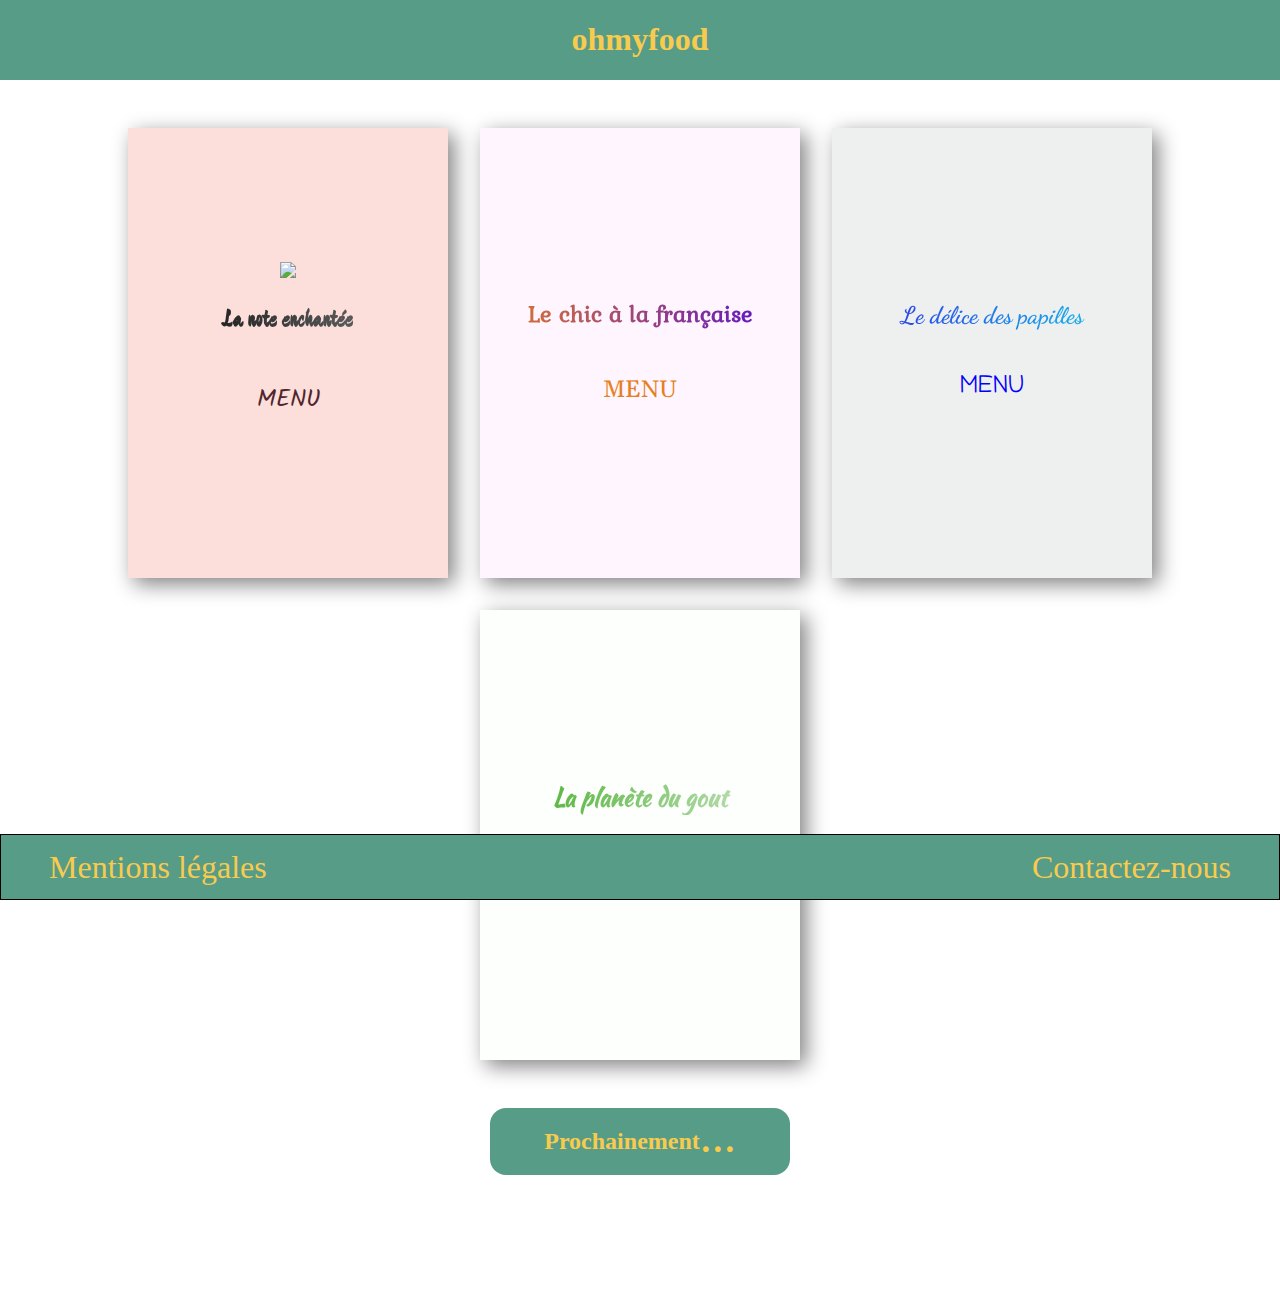
==== commit 7179c88d: "modification footer mailto" ====
--- a/index.html
+++ b/index.html
@@ -66,7 +66,7 @@
             <a href="mentionleg.html"> Mentions légales</a>
         </div>
         <div class="link">
-            <a>Contactez-nous</a>
+            <a href="mailto:kaba.ahmed@gmail.com" >Contactez-nous</a>
         </div>
     </footer>
     
--- a/style.css
+++ b/style.css
@@ -1,4 +1,11 @@
 /*
+$font-list: (
+  1: "Kalam",
+  2: "Crimson Text",
+  3: "Caveat",
+  4: "Caveat"
+);
+
 $header__heading--font-family: arial;
 $menu1-p--font-family: 'Devonshire', cursive;
 $menu1-h2--font-family: 'Kalam', cursive;
@@ -90,10 +97,10 @@
 
 body a {
   text-decoration: none;
+  color: #F8CB4E;
 }
 
 .main_header {
-  border: 1px black solid;
   margin-top: 0px;
   background-color: #579C87;
   text-align: center;
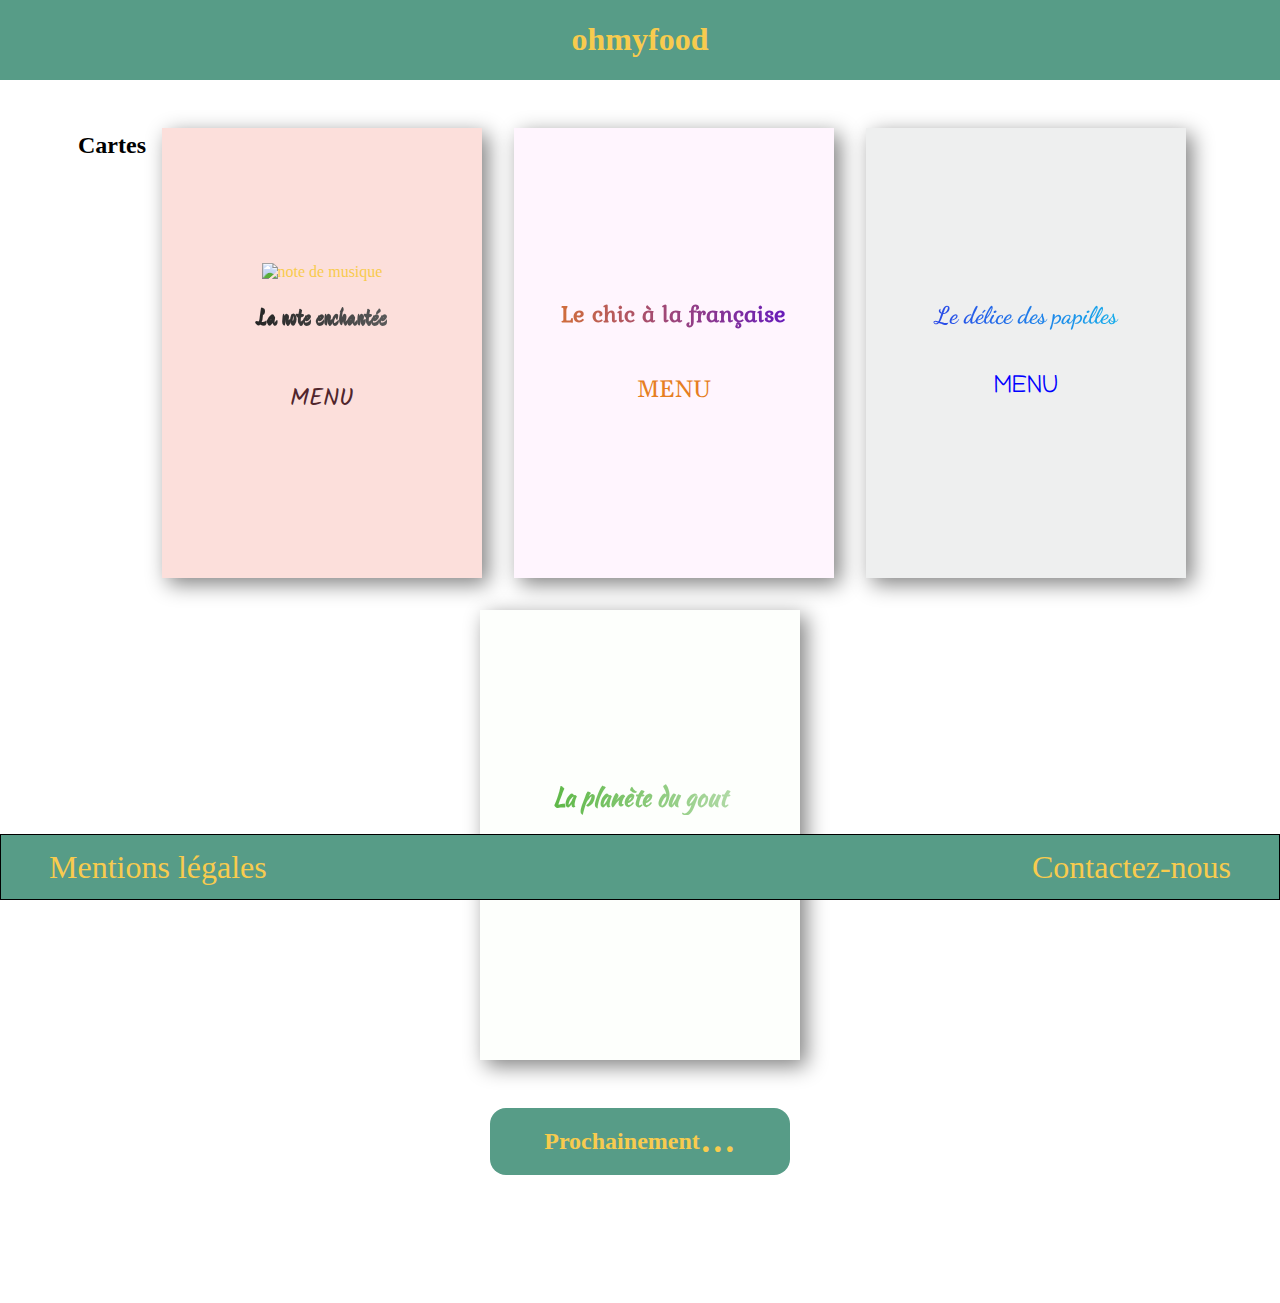
==== commit a6a4a277: "Update index.html" ====
--- a/index.html
+++ b/index.html
@@ -1,22 +1,39 @@
 <!DOCTYPE html>
 <html lang="fr">
 <head>
+    <!-- Global site tag (gtag.js) - Google Analytics -->
+    <script async src="https://www.googletagmanager.com/gtag/js?id=UA-167321750-1"></script>
+    <script>
+        window.dataLayer = window.dataLayer || [];
+        function gtag(){dataLayer.push(arguments);}
+        gtag('js', new Date());
+
+  gtag('config', 'UA-167321750-1');
+</script>
+
     <meta charset="UTF-8">
     <meta name="viewport" content="width=device-width, initial-scale=1.0">
+    <meta name="description" content="Ohmyfood! est une entreprise de réservation de restaurants et de composition de menus en ligne.">
     <title>ohmyfood</title>
     <link rel="stylesheet" href="style.css">
     <link href="https://fonts.googleapis.com/css?family=Kaushan+Script%7CChilanka%7CDancing+Script:500%7CKurale%7CAbril+Fatface%7CItim%7CDevonshire%7CMontserrat:400,500,600,700&display=swap" rel="stylesheet">
-    <link href="https://fonts.googleapis.com/css?family=Gelasio|Kalam&display=swap" rel="stylesheet">
+    <link href="https://fonts.googleapis.com/css?family=Gelasio&display=swap" rel="stylesheet">
+    <link href="https://fonts.googleapis.com/css?family=Kalam&display=swap" rel="stylesheet">
+    <link rel="shortcut icon" type="image/png" href="images/favicon.png"/>
 </head>
 <body>
     <header class="main_header">
-        <h1 class="main_header__heading">ohmyfood</h1>
+        <a href="index.html"><h1 class="main_header__heading">ohmyfood</h1></a>
     </header>
 
+
+
+
     <section class="container">
+        <h2 class="invisible">Cartes</h2>
         <article class="menu menu1">
             <a href="menu1.html">
-                <div class="menu__ico"><img src="images/Note-music.png" class="note_music"></div>
+                <div class="menu__ico"><img src="images/Note-music.png" alt="note de musique" class="note_music"></div>
                 <h2 class="menu__titre">La note enchantée</h2>
                 <p class="menu__txt">MENU</p>
             </a>
@@ -61,6 +78,8 @@
             
     </aside>
 
+
+
     <footer>
         <div class="link">
             <a href="mentionleg.html"> Mentions légales</a>
@@ -71,4 +90,4 @@
     </footer>
     
 </body>
-</html>+</html>
